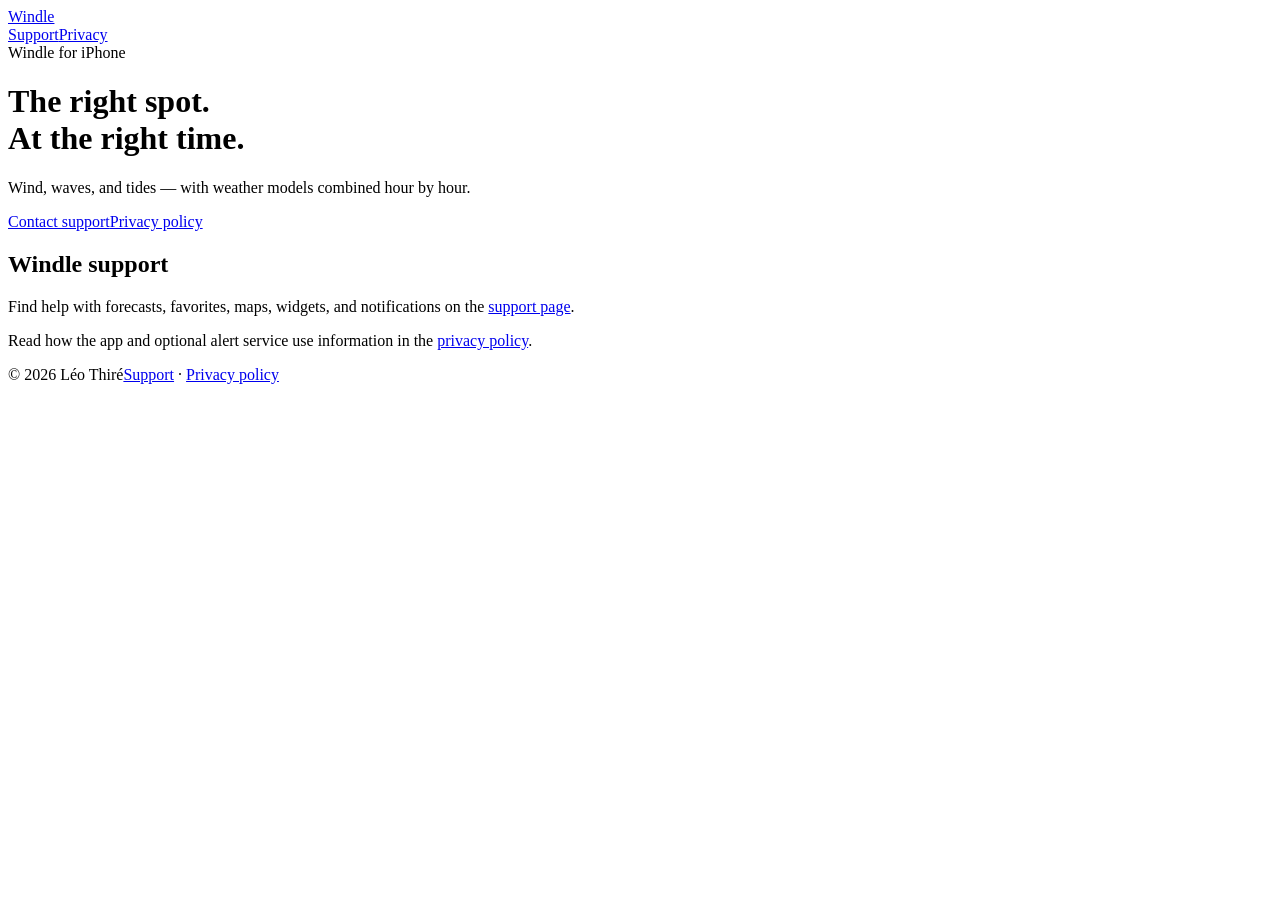
==== index.html @ 70fcc0cf "Publish Windle support and privacy pages" ====
<!doctype html><html lang="en"><head><meta charset="utf-8"><meta name="viewport" content="width=device-width,initial-scale=1"><meta name="description" content="Wind, waves, and tides — with weather models combined hour by hour."><title>Support & Privacy · Windle</title><link rel="icon" href="/windle-support/windle-icon.png"><link rel="stylesheet" href="/windle-support/style.css"></head><body><header><nav class="nav" aria-label="Main navigation"><a class="wordmark" href="/windle-support/"><img src="/windle-support/windle-icon.png" alt="">Windle</a><div class="navlinks"><a href="/windle-support/support/">Support</a><a href="/windle-support/privacy/">Privacy</a></div></nav><div class="hero"><div class="eyebrow">Windle for iPhone</div><h1>The right spot.<br>At the right time.</h1><p class="lead">Wind, waves, and tides — with weather models combined hour by hour.</p><div class="quicklinks"><a class="button" href="/windle-support/support/#contact">Contact support</a><a class="button secondary" href="/windle-support/privacy/">Privacy policy</a></div></div></header><main class="content"><section class="card"><h2>Windle support</h2><p>Find help with forecasts, favorites, maps, widgets, and notifications on the <a href="/windle-support/support/">support page</a>.</p><p>Read how the app and optional alert service use information in the <a href="/windle-support/privacy/">privacy policy</a>.</p></section></main><footer><span>© 2026 Léo Thiré</span><span><a href="/windle-support/support/">Support</a> · <a href="/windle-support/privacy/">Privacy policy</a></span></footer></body></html>
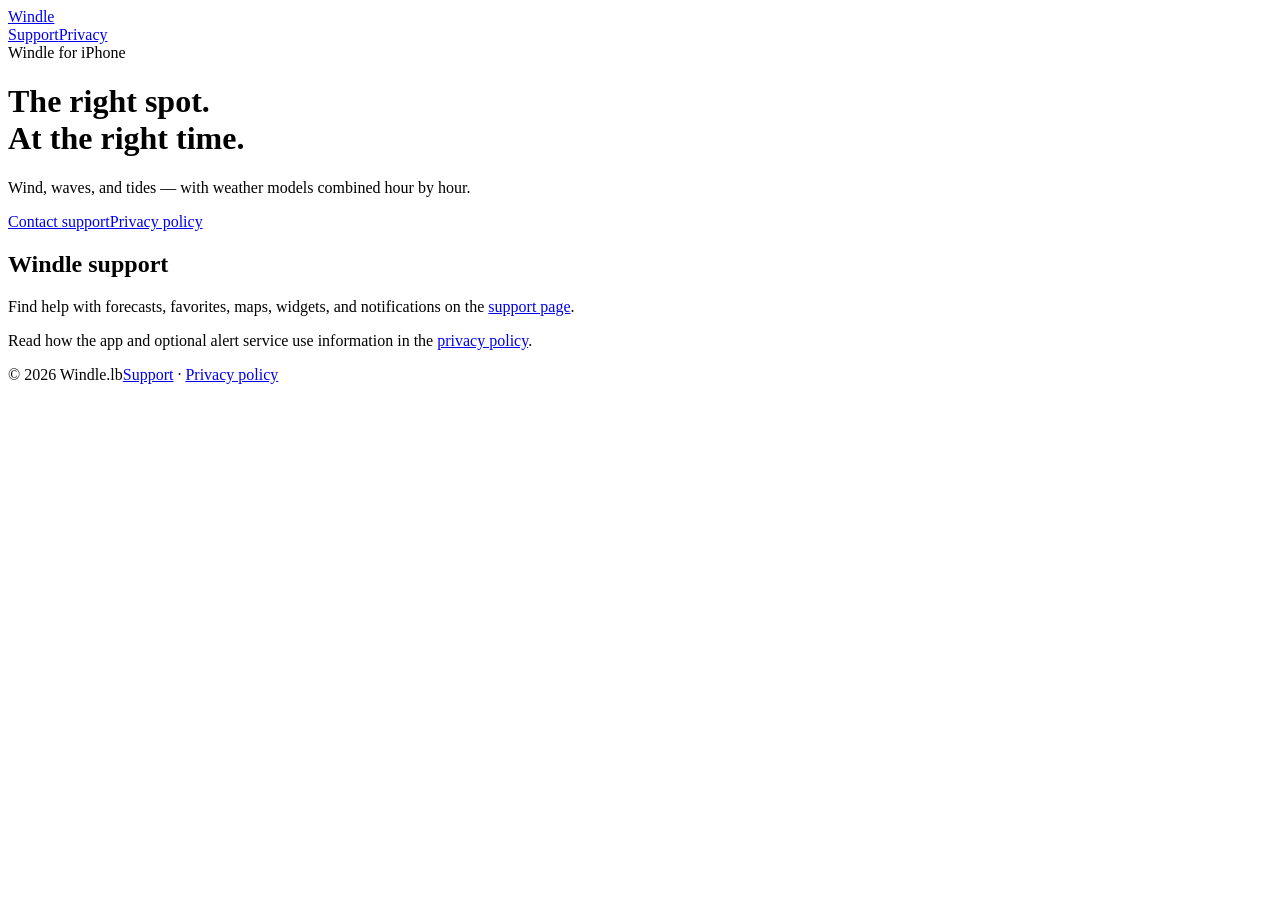
==== commit 6dcc347b: "Use Windle.lb as the public publisher name" ====
--- a/index.html
+++ b/index.html
@@ -1 +1 @@
-<!doctype html><html lang="en"><head><meta charset="utf-8"><meta name="viewport" content="width=device-width,initial-scale=1"><meta name="description" content="Wind, waves, and tides — with weather models combined hour by hour."><title>Support & Privacy · Windle</title><link rel="icon" href="/windle-support/windle-icon.png"><link rel="stylesheet" href="/windle-support/style.css"></head><body><header><nav class="nav" aria-label="Main navigation"><a class="wordmark" href="/windle-support/"><img src="/windle-support/windle-icon.png" alt="">Windle</a><div class="navlinks"><a href="/windle-support/support/">Support</a><a href="/windle-support/privacy/">Privacy</a></div></nav><div class="hero"><div class="eyebrow">Windle for iPhone</div><h1>The right spot.<br>At the right time.</h1><p class="lead">Wind, waves, and tides — with weather models combined hour by hour.</p><div class="quicklinks"><a class="button" href="/windle-support/support/#contact">Contact support</a><a class="button secondary" href="/windle-support/privacy/">Privacy policy</a></div></div></header><main class="content"><section class="card"><h2>Windle support</h2><p>Find help with forecasts, favorites, maps, widgets, and notifications on the <a href="/windle-support/support/">support page</a>.</p><p>Read how the app and optional alert service use information in the <a href="/windle-support/privacy/">privacy policy</a>.</p></section></main><footer><span>© 2026 Léo Thiré</span><span><a href="/windle-support/support/">Support</a> · <a href="/windle-support/privacy/">Privacy policy</a></span></footer></body></html>+<!doctype html><html lang="en"><head><meta charset="utf-8"><meta name="viewport" content="width=device-width,initial-scale=1"><meta name="description" content="Wind, waves, and tides — with weather models combined hour by hour."><title>Support & Privacy · Windle</title><link rel="icon" href="/windle-support/windle-icon.png"><link rel="stylesheet" href="/windle-support/style.css"></head><body><header><nav class="nav" aria-label="Main navigation"><a class="wordmark" href="/windle-support/"><img src="/windle-support/windle-icon.png" alt="">Windle</a><div class="navlinks"><a href="/windle-support/support/">Support</a><a href="/windle-support/privacy/">Privacy</a></div></nav><div class="hero"><div class="eyebrow">Windle for iPhone</div><h1>The right spot.<br>At the right time.</h1><p class="lead">Wind, waves, and tides — with weather models combined hour by hour.</p><div class="quicklinks"><a class="button" href="/windle-support/support/#contact">Contact support</a><a class="button secondary" href="/windle-support/privacy/">Privacy policy</a></div></div></header><main class="content"><section class="card"><h2>Windle support</h2><p>Find help with forecasts, favorites, maps, widgets, and notifications on the <a href="/windle-support/support/">support page</a>.</p><p>Read how the app and optional alert service use information in the <a href="/windle-support/privacy/">privacy policy</a>.</p></section></main><footer><span>© 2026 Windle.lb</span><span><a href="/windle-support/support/">Support</a> · <a href="/windle-support/privacy/">Privacy policy</a></span></footer></body></html>
